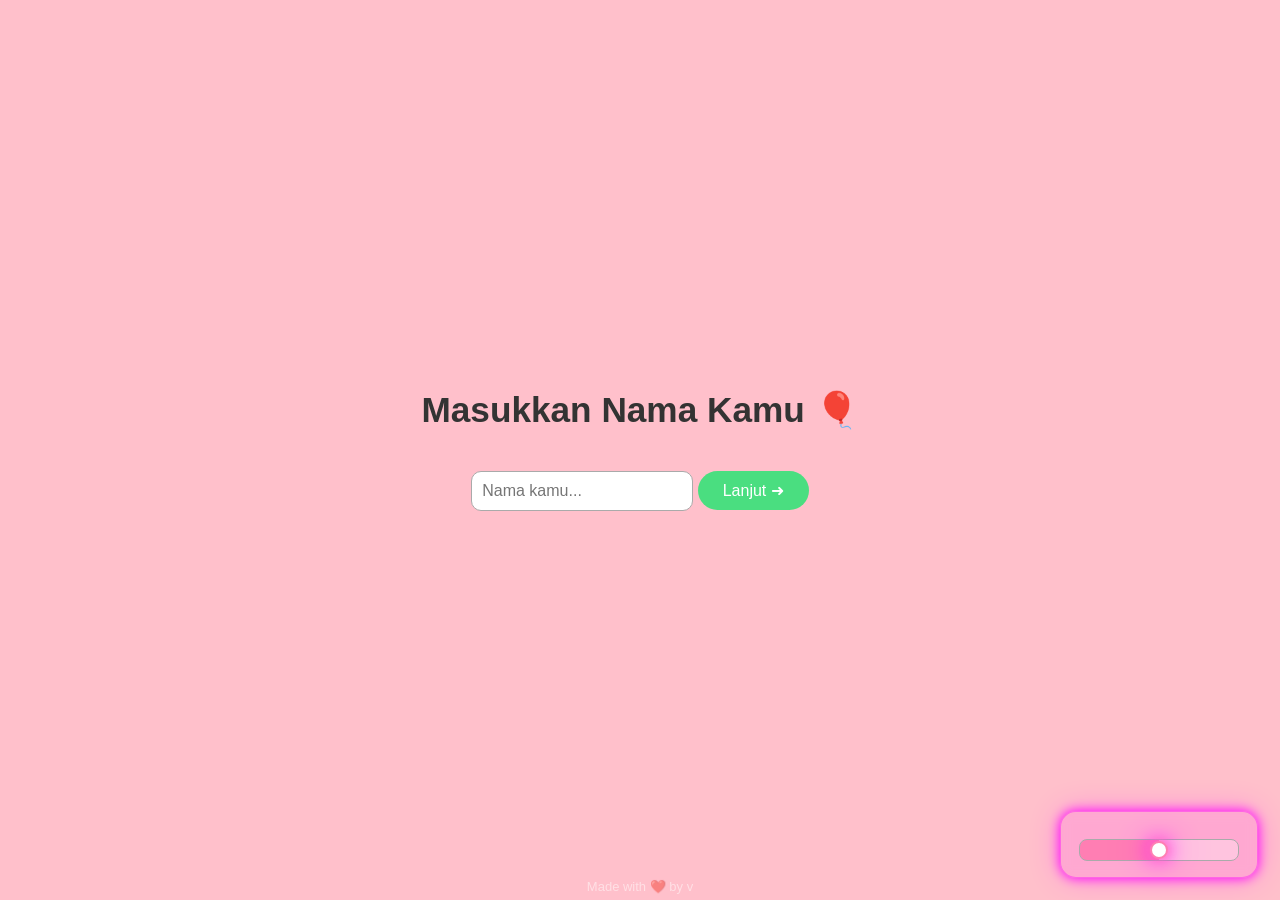
==== index.html @ 1e194044 "fix" ====
<!-- ============================== HTML: STRUCTURE ============================== -->
<!DOCTYPE html>
<html lang="id">
<head>
<meta charset="UTF-8">
<meta name="viewport" content="width=device-width, initial-scale=1.0">
<title>Ucapan Ulang Tahun 🎉</title>

<!-- ============================== CSS: STYLING ============================== -->
<style>
* { margin:0; padding:0; box-sizing:border-box; font-family:"Comic Sans MS",sans-serif; }

/* CSS: BODY */
body {
    background:pink;
    min-height:100vh;
    display:flex;
    justify-content:center;
    align-items:center;
    flex-direction:column;
    text-align:center;
    overflow-x:hidden;
    overflow-y:auto;
    transition: background 0.5s ease;
}

/* CSS: TEXT */
h1 { font-size:2.2em; color:#333; margin-bottom:10px; animation:fadeIn 1s ease; }
p { font-size:18px; color:#444; margin:10px 0; line-height:1.5; animation:fadeIn 1.5s ease; }

/* CSS: INPUT */
input {
    padding:10px;
    border:1px solid #aaa;
    border-radius:10px;
    margin-top:15px;
    font-size:16px;
    outline:none;
}

/* CSS: BUTTON */
button {
    margin-top:30px;
    background:#4ade80;
    color:white;
    padding:10px 25px;
    border:none;
    border-radius:25px;
    cursor:pointer;
    font-size:16px;
    transition:0.3s;
}

button:hover { background:#22c55e; transform:scale(1.05); }

/* CSS: ANIMATION */
@keyframes fadeIn { from { opacity:0; transform:translateY(10px);} to { opacity:1; transform:translateY(0);} }

/* CSS: RESPONSIVE */
@media(max-width:600px){
    h1{font-size:1.8em;}
    p{font-size:16px;}
}

/* CSS: FX LAYER */
#fx-layer{
    position:fixed;
    inset:0;
    pointer-events:none;
    z-index:9998;
}
#confetti-container, #balloon-container{ position:absolute; inset:0; pointer-events:none; }

/* CSS: BALLON */   
.balloon {
    position:absolute;
    bottom:-150px;
    width:60px;
    height:80px;
    border-radius:50%;
    background:var(--color);
    animation:floatUp 8s linear forwards;
    opacity:0.95;
}
.balloon::after {
    content:"";
    position:absolute;
    bottom:-20px;
    left:50%;
    transform:translateX(-50%);
    width:2px;
    height:20px;
    background:#888;
}
@keyframes floatUp {
    0%{transform:translateY(0);opacity:0.95;}
    100%{transform:translateY(-120vh);opacity:0;}
}

/* CSS: CONFETTI */
.confetti {
    position:fixed;
    top:0;
    left:0;
    width:8px;
    height:14px;
    background:var(--color);
    animation:fall 3s linear forwards;
}
@keyframes fall {
    0%{transform:translateY(-10px) rotate(0deg);opacity:1;}
    100%{transform:translateY(100vh) rotate(360deg);opacity:0;}
}

/* CSS: CONTENT TRANSITION */
#content { opacity:0; transition:opacity 0.8s ease; }
#content.show { opacity:1; }

/* CSS: STORY / POLAROID */
.story-container { display: flex; overflow-x: auto; scroll-snap-type: x mandatory; width: 100%; height: 100vh; scroll-behavior: smooth; -webkit-overflow-scrolling: touch; padding: 20px 0; }
.story-slide { flex: 0 0 85%; max-width: 350px; margin: 0 20px; scroll-snap-align: center; display: flex; justify-content: center; align-items: center; }
.polaroid { background: #fff; padding: 15px; border-radius: 12px; box-shadow: 0px 6px 15px rgba(0,0,0,0.2); width: 100%; height: auto; }
.polaroid img { width: 100%; height: auto; border-radius: 8px; object-fit: cover; user-select: none; pointer-events: none; }
.polaroid .caption { margin-top:8px; font-size:14px; color:#555; }

/* CSS: FLOWER PAGE */
#flower-page { display:none; flex-direction:column; justify-content:center; align-items:center; min-height:100vh; background:#ffe0f0; text-align:center; gap:20px; position:relative; }
#flower { width:100px; height:100px; background:url('flower.png') no-repeat center/contain; cursor:pointer; transition:transform 0.2s ease, opacity 0.2s ease; }
.gift { position:absolute; font-size:24px; animation: fly 1s linear forwards; }
@keyframes fly { 0% { transform:translate(0,0) rotate(0deg); opacity:1; } 100% { transform:translate(var(--x), var(--y)) rotate(360deg); opacity:0; } }

/* CSS: LETTER PAGE */
#letter-page { display:none; position:fixed; top:0; left:0; width:100%; height:100%; background:rgba(0,0,0,0.5); justify-content:center; align-items:center; perspective:1000px; z-index:10; }
#letter { background:url('letter-bg.jpeg') no-repeat center/cover; width:90%; max-width:600px; padding:50px 40px; border-radius:15px; box-shadow:0 10px 30px rgba(0,0,0,0.3); transform-origin:left center; transform:rotateY(-90deg); opacity:0; transition:transform 1s ease, opacity 1s ease; color: #333; text-align: left; overflow-y: auto; max-height: 80vh; }
#letter.show { transform:rotateY(0deg); opacity:1; }
#letter p { line-height:1.6; font-size:16px; white-space:pre-wrap; opacity:0; transition:opacity 1s ease 0.5s; }
#letter.show p { opacity:1; }
#letter button { display:block; margin:20px auto 0; background:#4ade80; color:white; padding:10px 25px; border:none; border-radius:25px; cursor:pointer; font-size:16px; }

/* CSS: WATERMARK */
.watermark {
  position: fixed;
  bottom: 0;
  left: 50%;
  transform: translateX(-50%);
  font-size: 13px;
  color: rgba(255,255,255,0.5);
  padding: 6px 0;
  pointer-events: none;
  text-align:center;
}

/* ====================== CSS: VOLUME SLIDER (ADDED) ====================== */
/* BOX NEON */
#volumeBox {
  position: fixed;
  bottom: 22px;
  right: 22px;
  background: rgba(255, 0, 255, 0.12);
  padding: 12px 18px;
  border-radius: 16px;
  backdrop-filter: blur(6px);
  box-shadow: 0 0 12px #ff00ff, 0 0 30px #ff00ff55;
  z-index: 9999;
  border: 1px solid rgba(255, 0, 255, 0.4);
}

#volumeSlider {
  width: 160px;
  height: 8px;
  appearance: none;
  border-radius: 8px;
  background: linear-gradient(90deg, #ff7eb3 50%, #ffffff33 50%);
  outline: none;
  cursor: pointer;
}

#volumeSlider::-webkit-slider-thumb {
  appearance: none;
  width: 18px;
  height: 18px;
  border-radius: 50%;
  background: white;
  border: 2px solid #ff7eb3;
  box-shadow:
    0 0 10px #ff7eb3,
    0 0 20px #ff00ff,
    0 0 40px #ff00ff;
}
</style>
</head>

<!-- ============================== HTML: BODY ============================== -->
<body>

<div id="content"></div>

<!-- HTML: FX LAYER -->
<div id="fx-layer">
  <div id="confetti-container"></div>
  <div id="balloon-container"></div>
</div>

<!-- HTML: WATERMARK -->
<div class="watermark">Made with ❤️ by v</div>

<!-- HTML: AUDIO -->
<audio id="bgMusic" src="happy-birthday.mp3" loop></audio>

<!-- ====================== HTML: VOLUME SLIDER (ADDED) ====================== -->
<div id="volumeBox">    
<input id="volumeSlider" type="range" min="0" max="1" step="0.01" value="0.3">
</div>

<!-- HTML: FLOWER PAGE -->
<div id="flower-page">
    <h1>🌸 Press the Flower! 🌸</h1>
    <div id="flower"></div>
    <button id="btnBackFlower">Kembali 🔙</button>
</div>

<!-- HTML: LETTER PAGE -->
<div id="letter-page"> 
    <div id="letter"> <h1>📜🎉</h1> 
        <p id="letter-text"> 
Hey hey, makasih udah luangin waktu buat buka link ini. Happy birthday ya! Semoga semua yang kamu impikan bisa tercapai. Tetap usaha dan terus berdoa. Semoga kamu selalu diberikan kesehatan, kebahagiaan, dan kesuksesan dalam segala hal. Semoga tahun ini penuh pengalaman berharga, teman-teman yang menyenangkan, dan momen-momen yang membuatmu tersenyum! 
    
Thanks for still wanting to talk to me up until now. I'm sorry for what I did in the past that always bothered you. I hope we can still talk to each other without any hard fellings. I'm so happy to know you. Stay cheerful and shine like the sun and your nickname 🌞🌞, and keep faithfully serving God.
    
Setelah ini, hapus tab browser / hapus history browser kamu ya! karena musiknya bakal tetap nyala walau keluar dari browser 😄 

Monday is coming, semangat sekolah ya! 😉

Sleep well and sweet dreams! 😴💤

Jesus Bless You! ✨ 
    
-v 
</p>
</div>

<!-- ============================== JAVASCRIPT: SCRIPT ============================== -->
<script>

// JAVASCRIPT: GLOBAL VARIABLES
// ============================== GLOBAL ==============================
let globalConfettiInterval = null;
let globalBalloonInterval = null;
const confettiColors=["#ff0a54","#ff477e","#ff85a1","#fbb1bd","#bde0fe"];
const balloonColors=["#ff4b5c","#ffb400","#3cd070","#4d96ff","#ff8fab"];

function createConfetti(){
    const container = document.getElementById('confetti-container');
    if(!container) return;
    for(let i=0;i<20;i++){
        const c=document.createElement("div");
        c.classList.add("confetti","global-decor");
        c.style.left=Math.random()*100+"vw";
        c.style.animationDuration=(2+Math.random()*3)+"s";
        const color = confettiColors[Math.floor(Math.random()*confettiColors.length)];
        c.style.setProperty("--color", color);
        c.style.background = color;
        container.appendChild(c);
        setTimeout(()=>{ if(c && c.parentNode) c.parentNode.removeChild(c); }, 5000);
    }
}

function createBalloons(){
    const container=document.getElementById('balloon-container');
    if(!container) return;
    for(let i=0;i<4;i++){
        const b=document.createElement('div');
        b.classList.add('balloon','global-decor');
        b.style.left=Math.random()*100+"vw";
        b.style.animationDuration=(6+Math.random()*4)+"s";
        const color = balloonColors[Math.floor(Math.random()*balloonColors.length)];
        b.style.setProperty('--color', color);
        b.style.background = color;
        container.appendChild(b);
        setTimeout(()=>{ if(b && b.parentNode) b.parentNode.removeChild(b); }, 10000);
    }
}

function startGlobalDecor(){
    if(!globalConfettiInterval){ createConfetti(); globalConfettiInterval=setInterval(createConfetti,2500); }
    if(!globalBalloonInterval){ createBalloons(); globalBalloonInterval=setInterval(createBalloons,3500); }
}
startGlobalDecor();

// ============================== MUSIC & VOLUME ==============================
const bgMusic = document.getElementById("bgMusic");
const volumeSlider = document.getElementById("volumeSlider");

// Load volume dari localStorage
let savedVolume = localStorage.getItem("globalVolume");
let initialVolume = savedVolume !== null ? parseFloat(savedVolume) : 0.5;
bgMusic.volume = initialVolume;
volumeSlider.value = initialVolume;

function updateSliderUI(v){
    const percent = v*100;
    volumeSlider.style.background = `linear-gradient(90deg, #ff7eb3 ${percent}%, #ffffff50 ${percent}%)`;
}
updateSliderUI(initialVolume);

volumeSlider.addEventListener("input",()=>{
    const v=parseFloat(volumeSlider.value);
    bgMusic.volume=v;
    localStorage.setItem("globalVolume",v);
    updateSliderUI(v);
});

// first click play
document.addEventListener("click", ()=>{
    bgMusic.play().catch(()=>{});
}, {once:true});

function syncVolume(){
    const stored = localStorage.getItem("globalVolume");
    const v = stored !== null ? parseFloat(stored) : 0.5;
    bgMusic.volume = v;
    volumeSlider.value = v;
    updateSliderUI(v);
}

function changeMusicSmooth(newSrc, duration = 1000) {
    if (!bgMusic) return;
    const oldVolume = bgMusic.volume;
    const stepTime = 50; // ms per step
    const steps = duration / stepTime;
    let currentStep = 0;

    // Fade out
    const fadeOut = setInterval(() => {
        currentStep++;
        bgMusic.volume = oldVolume * (1 - currentStep / steps);
        if (currentStep >= steps) {
            clearInterval(fadeOut);
            // Ganti sumber musik
            bgMusic.src = newSrc;
            bgMusic.play().catch(()=>{});
            
            // Fade in
            let fadeInStep = 0;
            const fadeIn = setInterval(() => {
                fadeInStep++;
                bgMusic.volume = oldVolume * (fadeInStep / steps);
                if (fadeInStep >= steps) clearInterval(fadeIn);
            }, stepTime);
        }
    }, stepTime);
}

// ============================== HALAMAN ==============================
const content=document.getElementById("content");

function tampilHalaman(html,nextFunc=null){
    content.classList.remove("show");
    setTimeout(()=>{
        content.innerHTML=html;
        content.classList.add("show");
        syncVolume();
        if(nextFunc) nextFunc();
    },500);
}

// --- HALAMAN 1: NAMA ---
function halamanNama(){
    changeMusicSmooth("happy-birthday.mp3", 1500);

    tampilHalaman(`
        <h1>Masukkan Nama Kamu 🎈</h1>
        <input type="text" id="nama" placeholder="Nama kamu..." />
        <button id="btnNext">Lanjut ➜</button>
    `,()=>{
        document.getElementById("btnNext").onclick=()=>{
            const nama=document.getElementById("nama").value.trim();
            if(!nama) return alert("Masukkan namamu dulu 😊");
            localStorage.setItem("namaUser",nama);
            halamanUcapan();
        };
    });
}

// --- HALAMAN 2: UCAPAN ---
function halamanUcapan(){
    const nama=localStorage.getItem("namaUser")||"Sahabat";

    tampilHalaman(`
        <h1>Happy Sweet Seventeen 🥳</h1>
        <p>Hai ${nama}, Happy Birthday! Wish u All the Best 🎂💖</p>
        <p>🙌- 8 Februari 2026 - 🙌</p>
        <button id="btnDoa">Next ➜</button>
    `,()=>{
        document.getElementById("btnDoa").onclick=halamanDoa;
    });
}

// --- HALAMAN 3: DOA ---
function halamanDoa(){
    const nama=localStorage.getItem("namaUser")||"Sahabat";

    tampilHalaman(`
        <h1>Doa Untukmu 💐</h1>
        <p>${nama}, Semoga kamu selalu sehat, bahagia, dan penuh semangat belajar.</p>
        <p>Semoga impian dan cita-citamu tercapai, dan dipenuhi pengalaman baru yang berharga. 🌈✨</p>
        <p>Tuhan Yesus Memberkati! ✨</p>
        <p>(●'◡'●)</p>
        <button id="btnFoto">📸 ➜</button>
    `,()=>{
        document.getElementById("btnFoto").onclick=halamanFoto;
    });
}

// --- HALAMAN 4: FOTO ---
function halamanFoto(){
    changeMusicSmooth("memories.mp3", 1500);

    tampilHalaman(`
        <h1>📸🌟</h1>
        <div class="story-container">
            <div class="story-slide"><div class="polaroid"><img src="images/1.png"></div></div>
            <div class="story-slide"><div class="polaroid"><img src="images/2.png"></div></div>
            <div class="story-slide"><div class="polaroid"><img src="images/3.png"></div></div>
            <div class="story-slide"><div class="polaroid"><img src="images/4.png"></div></div>
            <div class="story-slide"><div class="polaroid"><img src="images/5.png"></div></div>
            <div class="story-slide"><div class="polaroid"><img src="images/6.png"></div></div>
        </div>

        <button id="btnFlower"> 🌸 ➜</button>
        <button id="btnKembali">Kembali ke Awal 🔁</button>
    `,()=>{
        document.getElementById("btnFlower").onclick=halamanFlower;
        document.getElementById("btnKembali").onclick=halamanNama;
    });
}

// --- HALAMAN 5: FLOWER ---
function halamanFlower(){
    content.classList.remove("show");
    content.classList.add("page-fade");

    setTimeout(()=>{
        content.innerHTML='';
        const flowerPage=document.getElementById("flower-page");
        flowerPage.style.display='flex';
        flowerPage.classList.add("page-show");

        changeMusicSmooth("flower-music.mp3", 1500);

        const flower=document.getElementById("flower");
        flower.style.opacity=1;
        let scale=1;
        const maxScale=3;

        flower.onclick=()=>{
            if(scale<maxScale){
                scale+=0.3;
                flower.style.transform=`scale(${scale})`;
            } else {
                flower.style.opacity=0;
                for(let i=0;i<50;i++){
                    const gift=document.createElement('div');
                    gift.classList.add('gift');
                    gift.style.setProperty('--x',(Math.random()*400-200)+'px');
                    gift.style.setProperty('--y',(Math.random()*-400)+'px');
                    gift.innerText='🎁';
                    flowerPage.appendChild(gift);
                    setTimeout(()=>gift.remove(),1000);
                }
                for(let i=0;i<50;i++){
                    const c=document.createElement('div');
                    c.classList.add('confetti');
                    c.style.left=Math.random()*100+"vw";
                    c.style.animationDuration=2+Math.random()*2+"s";
                    c.style.setProperty("--color",confettiColors[Math.floor(Math.random()*5)]);
                    c.style.background=c.style.getPropertyValue("--color");
                    flowerPage.appendChild(c);
                    setTimeout(()=>c.remove(),2000);
                }
                setTimeout(()=>{
                    scale=1;
                    flower.style.transform=`scale(${scale})`;
                    flower.style.opacity=1;
                },1000);
            }
        };

        document.getElementById("btnBackFlower").onclick=()=>{
            flowerPage.classList.remove("page-show");
            setTimeout(()=>{ flowerPage.style.display='none'; halamanNama(); },600);
        };

        let flowerBtnLetter=document.getElementById("btnLetter");
        if(!flowerBtnLetter){
            flowerBtnLetter=document.createElement('button');
            flowerBtnLetter.id="btnLetter";
            flowerBtnLetter.textContent=' 📜 ➜';
            flowerBtnLetter.style.marginTop='20px';
            flowerPage.appendChild(flowerBtnLetter);
            flowerBtnLetter.onclick=halamanLetter;
        }

    },400);
}

// --- HALAMAN 6: LETTER ---
function halamanLetter(){
    document.getElementById("flower-page").style.display='none';
    const letterPage=document.getElementById("letter-page");
    const letter=document.getElementById("letter");

    letterPage.style.display='flex';
    setTimeout(()=>{ letter.classList.add('show'); },50);

    if(!document.getElementById("btnCloseLetter")){
        const btn=document.createElement("button");
        btn.id="btnCloseLetter";
        btn.textContent="Exit";
        letter.appendChild(btn);

        btn.onclick=()=>{
            letter.classList.remove("show");
            setTimeout(()=>{
                letterPage.style.display="none";
                halamanNama();
            },800);
        };
    }
}

// ============================== START ==============================
halamanNama();

</script>

</body>
</html>
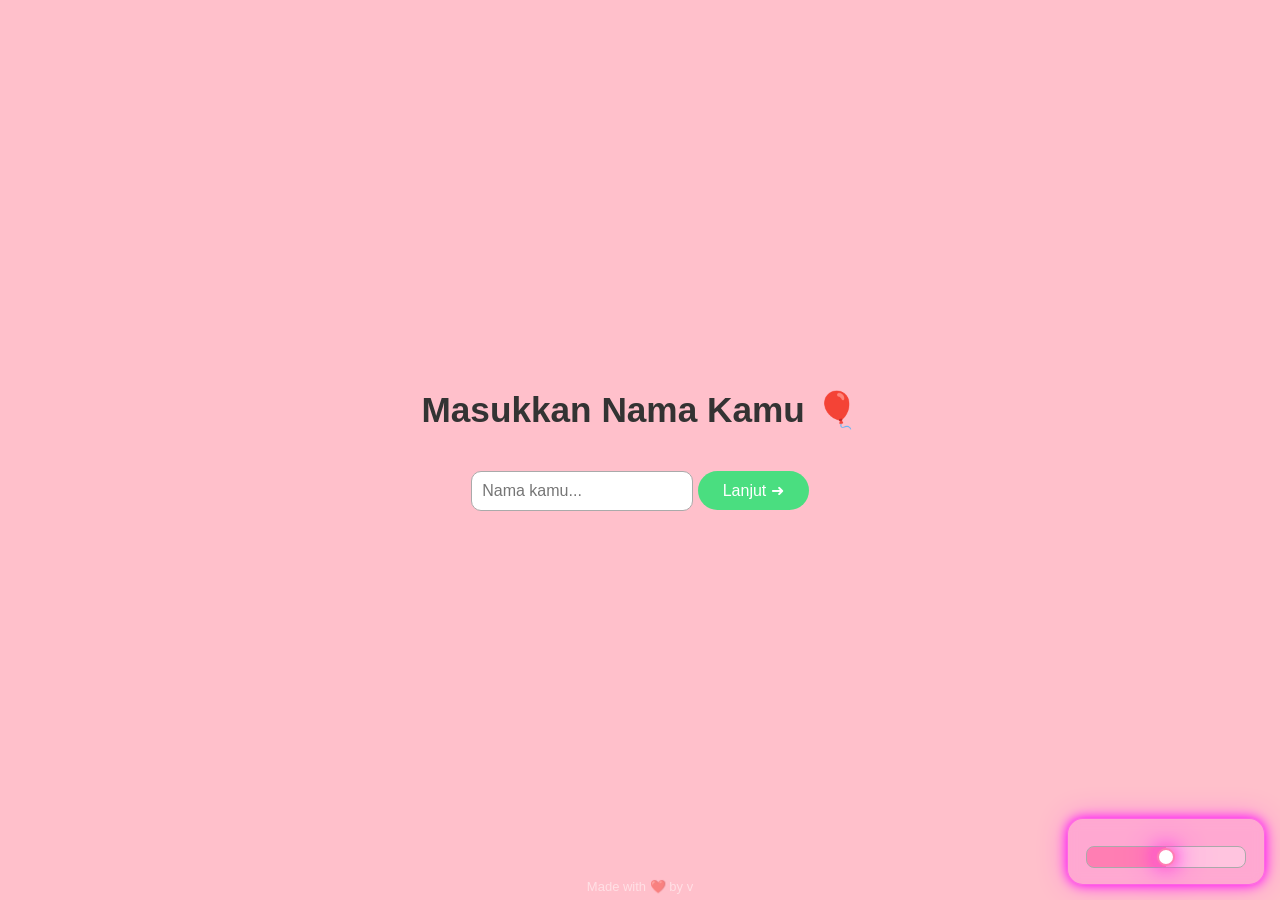
==== commit 1c870acd: "song1" ====
--- a/index.html
+++ b/index.html
@@ -1,4 +1,5 @@
-<!-- ============================== HTML: STRUCTURE ============================== -->
+<!-- HyperText Markup Language -->
+
 <!DOCTYPE html>
 <html lang="id">
 <head>
@@ -6,193 +7,13 @@
 <meta name="viewport" content="width=device-width, initial-scale=1.0">
 <title>Ucapan Ulang Tahun 🎉</title>
 
-<!-- ============================== CSS: STYLING ============================== -->
-<style>
-* { margin:0; padding:0; box-sizing:border-box; font-family:"Comic Sans MS",sans-serif; }
-
-/* CSS: BODY */
-body {
-    background:pink;
-    min-height:100vh;
-    display:flex;
-    justify-content:center;
-    align-items:center;
-    flex-direction:column;
-    text-align:center;
-    overflow-x:hidden;
-    overflow-y:auto;
-    transition: background 0.5s ease;
-}
-
-/* CSS: TEXT */
-h1 { font-size:2.2em; color:#333; margin-bottom:10px; animation:fadeIn 1s ease; }
-p { font-size:18px; color:#444; margin:10px 0; line-height:1.5; animation:fadeIn 1.5s ease; }
-
-/* CSS: INPUT */
-input {
-    padding:10px;
-    border:1px solid #aaa;
-    border-radius:10px;
-    margin-top:15px;
-    font-size:16px;
-    outline:none;
-}
-
-/* CSS: BUTTON */
-button {
-    margin-top:30px;
-    background:#4ade80;
-    color:white;
-    padding:10px 25px;
-    border:none;
-    border-radius:25px;
-    cursor:pointer;
-    font-size:16px;
-    transition:0.3s;
-}
-
-button:hover { background:#22c55e; transform:scale(1.05); }
-
-/* CSS: ANIMATION */
-@keyframes fadeIn { from { opacity:0; transform:translateY(10px);} to { opacity:1; transform:translateY(0);} }
-
-/* CSS: RESPONSIVE */
-@media(max-width:600px){
-    h1{font-size:1.8em;}
-    p{font-size:16px;}
-}
-
-/* CSS: FX LAYER */
-#fx-layer{
-    position:fixed;
-    inset:0;
-    pointer-events:none;
-    z-index:9998;
-}
-#confetti-container, #balloon-container{ position:absolute; inset:0; pointer-events:none; }
-
-/* CSS: BALLON */   
-.balloon {
-    position:absolute;
-    bottom:-150px;
-    width:60px;
-    height:80px;
-    border-radius:50%;
-    background:var(--color);
-    animation:floatUp 8s linear forwards;
-    opacity:0.95;
-}
-.balloon::after {
-    content:"";
-    position:absolute;
-    bottom:-20px;
-    left:50%;
-    transform:translateX(-50%);
-    width:2px;
-    height:20px;
-    background:#888;
-}
-@keyframes floatUp {
-    0%{transform:translateY(0);opacity:0.95;}
-    100%{transform:translateY(-120vh);opacity:0;}
-}
-
-/* CSS: CONFETTI */
-.confetti {
-    position:fixed;
-    top:0;
-    left:0;
-    width:8px;
-    height:14px;
-    background:var(--color);
-    animation:fall 3s linear forwards;
-}
-@keyframes fall {
-    0%{transform:translateY(-10px) rotate(0deg);opacity:1;}
-    100%{transform:translateY(100vh) rotate(360deg);opacity:0;}
-}
-
-/* CSS: CONTENT TRANSITION */
-#content { opacity:0; transition:opacity 0.8s ease; }
-#content.show { opacity:1; }
-
-/* CSS: STORY / POLAROID */
-.story-container { display: flex; overflow-x: auto; scroll-snap-type: x mandatory; width: 100%; height: 100vh; scroll-behavior: smooth; -webkit-overflow-scrolling: touch; padding: 20px 0; }
-.story-slide { flex: 0 0 85%; max-width: 350px; margin: 0 20px; scroll-snap-align: center; display: flex; justify-content: center; align-items: center; }
-.polaroid { background: #fff; padding: 15px; border-radius: 12px; box-shadow: 0px 6px 15px rgba(0,0,0,0.2); width: 100%; height: auto; }
-.polaroid img { width: 100%; height: auto; border-radius: 8px; object-fit: cover; user-select: none; pointer-events: none; }
-.polaroid .caption { margin-top:8px; font-size:14px; color:#555; }
-
-/* CSS: FLOWER PAGE */
-#flower-page { display:none; flex-direction:column; justify-content:center; align-items:center; min-height:100vh; background:#ffe0f0; text-align:center; gap:20px; position:relative; }
-#flower { width:100px; height:100px; background:url('flower.png') no-repeat center/contain; cursor:pointer; transition:transform 0.2s ease, opacity 0.2s ease; }
-.gift { position:absolute; font-size:24px; animation: fly 1s linear forwards; }
-@keyframes fly { 0% { transform:translate(0,0) rotate(0deg); opacity:1; } 100% { transform:translate(var(--x), var(--y)) rotate(360deg); opacity:0; } }
-
-/* CSS: LETTER PAGE */
-#letter-page { display:none; position:fixed; top:0; left:0; width:100%; height:100%; background:rgba(0,0,0,0.5); justify-content:center; align-items:center; perspective:1000px; z-index:10; }
-#letter { background:url('letter-bg.jpeg') no-repeat center/cover; width:90%; max-width:600px; padding:50px 40px; border-radius:15px; box-shadow:0 10px 30px rgba(0,0,0,0.3); transform-origin:left center; transform:rotateY(-90deg); opacity:0; transition:transform 1s ease, opacity 1s ease; color: #333; text-align: left; overflow-y: auto; max-height: 80vh; }
-#letter.show { transform:rotateY(0deg); opacity:1; }
-#letter p { line-height:1.6; font-size:16px; white-space:pre-wrap; opacity:0; transition:opacity 1s ease 0.5s; }
-#letter.show p { opacity:1; }
-#letter button { display:block; margin:20px auto 0; background:#4ade80; color:white; padding:10px 25px; border:none; border-radius:25px; cursor:pointer; font-size:16px; }
-
-/* CSS: WATERMARK */
-.watermark {
-  position: fixed;
-  bottom: 0;
-  left: 50%;
-  transform: translateX(-50%);
-  font-size: 13px;
-  color: rgba(255,255,255,0.5);
-  padding: 6px 0;
-  pointer-events: none;
-  text-align:center;
-}
-
-/* ====================== CSS: VOLUME SLIDER (ADDED) ====================== */
-/* BOX NEON */
-#volumeBox {
-  position: fixed;
-  bottom: 22px;
-  right: 22px;
-  background: rgba(255, 0, 255, 0.12);
-  padding: 12px 18px;
-  border-radius: 16px;
-  backdrop-filter: blur(6px);
-  box-shadow: 0 0 12px #ff00ff, 0 0 30px #ff00ff55;
-  z-index: 9999;
-  border: 1px solid rgba(255, 0, 255, 0.4);
-}
-
-#volumeSlider {
-  width: 160px;
-  height: 8px;
-  appearance: none;
-  border-radius: 8px;
-  background: linear-gradient(90deg, #ff7eb3 50%, #ffffff33 50%);
-  outline: none;
-  cursor: pointer;
-}
-
-#volumeSlider::-webkit-slider-thumb {
-  appearance: none;
-  width: 18px;
-  height: 18px;
-  border-radius: 50%;
-  background: white;
-  border: 2px solid #ff7eb3;
-  box-shadow:
-    0 0 10px #ff7eb3,
-    0 0 20px #ff00ff,
-    0 0 40px #ff00ff;
-}
-</style>
+<!-- CSS -->
+<link rel="stylesheet" href="css/style.css">
 </head>
 
-<!-- ============================== HTML: BODY ============================== -->
+<!-- HTML: BODY -->
 <body>
-
+  
 <div id="content"></div>
 
 <!-- HTML: FX LAYER -->
@@ -205,334 +26,14 @@
 <div class="watermark">Made with ❤️ by v</div>
 
 <!-- HTML: AUDIO -->
-<audio id="bgMusic" src="happy-birthday.mp3" loop></audio>
+<audio id="bgMusic" src="audio/happy-birthday.mp3" loop></audio>
 
-<!-- ====================== HTML: VOLUME SLIDER (ADDED) ====================== -->
-<div id="volumeBox">    
-<input id="volumeSlider" type="range" min="0" max="1" step="0.01" value="0.3">
+<!-- HTML: VOLUME SLIDER -->
+<div id="volumeBox">
+  <input type="range" id="volumeSlider" min="0" max="1" step="0.01">
 </div>
 
-<!-- HTML: FLOWER PAGE -->
-<div id="flower-page">
-    <h1>🌸 Press the Flower! 🌸</h1>
-    <div id="flower"></div>
-    <button id="btnBackFlower">Kembali 🔙</button>
-</div>
-
-<!-- HTML: LETTER PAGE -->
-<div id="letter-page"> 
-    <div id="letter"> <h1>📜🎉</h1> 
-        <p id="letter-text"> 
-Hey hey, makasih udah luangin waktu buat buka link ini. Happy birthday ya! Semoga semua yang kamu impikan bisa tercapai. Tetap usaha dan terus berdoa. Semoga kamu selalu diberikan kesehatan, kebahagiaan, dan kesuksesan dalam segala hal. Semoga tahun ini penuh pengalaman berharga, teman-teman yang menyenangkan, dan momen-momen yang membuatmu tersenyum! 
-    
-Thanks for still wanting to talk to me up until now. I'm sorry for what I did in the past that always bothered you. I hope we can still talk to each other without any hard fellings. I'm so happy to know you. Stay cheerful and shine like the sun and your nickname 🌞🌞, and keep faithfully serving God.
-    
-Setelah ini, hapus tab browser / hapus history browser kamu ya! karena musiknya bakal tetap nyala walau keluar dari browser 😄 
-
-Monday is coming, semangat sekolah ya! 😉
-
-Sleep well and sweet dreams! 😴💤
-
-Jesus Bless You! ✨ 
-    
--v 
-</p>
-</div>
-
-<!-- ============================== JAVASCRIPT: SCRIPT ============================== -->
-<script>
-
-// JAVASCRIPT: GLOBAL VARIABLES
-// ============================== GLOBAL ==============================
-let globalConfettiInterval = null;
-let globalBalloonInterval = null;
-const confettiColors=["#ff0a54","#ff477e","#ff85a1","#fbb1bd","#bde0fe"];
-const balloonColors=["#ff4b5c","#ffb400","#3cd070","#4d96ff","#ff8fab"];
-
-function createConfetti(){
-    const container = document.getElementById('confetti-container');
-    if(!container) return;
-    for(let i=0;i<20;i++){
-        const c=document.createElement("div");
-        c.classList.add("confetti","global-decor");
-        c.style.left=Math.random()*100+"vw";
-        c.style.animationDuration=(2+Math.random()*3)+"s";
-        const color = confettiColors[Math.floor(Math.random()*confettiColors.length)];
-        c.style.setProperty("--color", color);
-        c.style.background = color;
-        container.appendChild(c);
-        setTimeout(()=>{ if(c && c.parentNode) c.parentNode.removeChild(c); }, 5000);
-    }
-}
-
-function createBalloons(){
-    const container=document.getElementById('balloon-container');
-    if(!container) return;
-    for(let i=0;i<4;i++){
-        const b=document.createElement('div');
-        b.classList.add('balloon','global-decor');
-        b.style.left=Math.random()*100+"vw";
-        b.style.animationDuration=(6+Math.random()*4)+"s";
-        const color = balloonColors[Math.floor(Math.random()*balloonColors.length)];
-        b.style.setProperty('--color', color);
-        b.style.background = color;
-        container.appendChild(b);
-        setTimeout(()=>{ if(b && b.parentNode) b.parentNode.removeChild(b); }, 10000);
-    }
-}
-
-function startGlobalDecor(){
-    if(!globalConfettiInterval){ createConfetti(); globalConfettiInterval=setInterval(createConfetti,2500); }
-    if(!globalBalloonInterval){ createBalloons(); globalBalloonInterval=setInterval(createBalloons,3500); }
-}
-startGlobalDecor();
-
-// ============================== MUSIC & VOLUME ==============================
-const bgMusic = document.getElementById("bgMusic");
-const volumeSlider = document.getElementById("volumeSlider");
-
-// Load volume dari localStorage
-let savedVolume = localStorage.getItem("globalVolume");
-let initialVolume = savedVolume !== null ? parseFloat(savedVolume) : 0.5;
-bgMusic.volume = initialVolume;
-volumeSlider.value = initialVolume;
-
-function updateSliderUI(v){
-    const percent = v*100;
-    volumeSlider.style.background = `linear-gradient(90deg, #ff7eb3 ${percent}%, #ffffff50 ${percent}%)`;
-}
-updateSliderUI(initialVolume);
-
-volumeSlider.addEventListener("input",()=>{
-    const v=parseFloat(volumeSlider.value);
-    bgMusic.volume=v;
-    localStorage.setItem("globalVolume",v);
-    updateSliderUI(v);
-});
-
-// first click play
-document.addEventListener("click", ()=>{
-    bgMusic.play().catch(()=>{});
-}, {once:true});
-
-function syncVolume(){
-    const stored = localStorage.getItem("globalVolume");
-    const v = stored !== null ? parseFloat(stored) : 0.5;
-    bgMusic.volume = v;
-    volumeSlider.value = v;
-    updateSliderUI(v);
-}
-
-function changeMusicSmooth(newSrc, duration = 1000) {
-    if (!bgMusic) return;
-    const oldVolume = bgMusic.volume;
-    const stepTime = 50; // ms per step
-    const steps = duration / stepTime;
-    let currentStep = 0;
-
-    // Fade out
-    const fadeOut = setInterval(() => {
-        currentStep++;
-        bgMusic.volume = oldVolume * (1 - currentStep / steps);
-        if (currentStep >= steps) {
-            clearInterval(fadeOut);
-            // Ganti sumber musik
-            bgMusic.src = newSrc;
-            bgMusic.play().catch(()=>{});
-            
-            // Fade in
-            let fadeInStep = 0;
-            const fadeIn = setInterval(() => {
-                fadeInStep++;
-                bgMusic.volume = oldVolume * (fadeInStep / steps);
-                if (fadeInStep >= steps) clearInterval(fadeIn);
-            }, stepTime);
-        }
-    }, stepTime);
-}
-
-// ============================== HALAMAN ==============================
-const content=document.getElementById("content");
-
-function tampilHalaman(html,nextFunc=null){
-    content.classList.remove("show");
-    setTimeout(()=>{
-        content.innerHTML=html;
-        content.classList.add("show");
-        syncVolume();
-        if(nextFunc) nextFunc();
-    },500);
-}
-
-// --- HALAMAN 1: NAMA ---
-function halamanNama(){
-    changeMusicSmooth("happy-birthday.mp3", 1500);
-
-    tampilHalaman(`
-        <h1>Masukkan Nama Kamu 🎈</h1>
-        <input type="text" id="nama" placeholder="Nama kamu..." />
-        <button id="btnNext">Lanjut ➜</button>
-    `,()=>{
-        document.getElementById("btnNext").onclick=()=>{
-            const nama=document.getElementById("nama").value.trim();
-            if(!nama) return alert("Masukkan namamu dulu 😊");
-            localStorage.setItem("namaUser",nama);
-            halamanUcapan();
-        };
-    });
-}
-
-// --- HALAMAN 2: UCAPAN ---
-function halamanUcapan(){
-    const nama=localStorage.getItem("namaUser")||"Sahabat";
-
-    tampilHalaman(`
-        <h1>Happy Sweet Seventeen 🥳</h1>
-        <p>Hai ${nama}, Happy Birthday! Wish u All the Best 🎂💖</p>
-        <p>🙌- 8 Februari 2026 - 🙌</p>
-        <button id="btnDoa">Next ➜</button>
-    `,()=>{
-        document.getElementById("btnDoa").onclick=halamanDoa;
-    });
-}
-
-// --- HALAMAN 3: DOA ---
-function halamanDoa(){
-    const nama=localStorage.getItem("namaUser")||"Sahabat";
-
-    tampilHalaman(`
-        <h1>Doa Untukmu 💐</h1>
-        <p>${nama}, Semoga kamu selalu sehat, bahagia, dan penuh semangat belajar.</p>
-        <p>Semoga impian dan cita-citamu tercapai, dan dipenuhi pengalaman baru yang berharga. 🌈✨</p>
-        <p>Tuhan Yesus Memberkati! ✨</p>
-        <p>(●'◡'●)</p>
-        <button id="btnFoto">📸 ➜</button>
-    `,()=>{
-        document.getElementById("btnFoto").onclick=halamanFoto;
-    });
-}
-
-// --- HALAMAN 4: FOTO ---
-function halamanFoto(){
-    changeMusicSmooth("memories.mp3", 1500);
-
-    tampilHalaman(`
-        <h1>📸🌟</h1>
-        <div class="story-container">
-            <div class="story-slide"><div class="polaroid"><img src="images/1.png"></div></div>
-            <div class="story-slide"><div class="polaroid"><img src="images/2.png"></div></div>
-            <div class="story-slide"><div class="polaroid"><img src="images/3.png"></div></div>
-            <div class="story-slide"><div class="polaroid"><img src="images/4.png"></div></div>
-            <div class="story-slide"><div class="polaroid"><img src="images/5.png"></div></div>
-            <div class="story-slide"><div class="polaroid"><img src="images/6.png"></div></div>
-        </div>
-
-        <button id="btnFlower"> 🌸 ➜</button>
-        <button id="btnKembali">Kembali ke Awal 🔁</button>
-    `,()=>{
-        document.getElementById("btnFlower").onclick=halamanFlower;
-        document.getElementById("btnKembali").onclick=halamanNama;
-    });
-}
-
-// --- HALAMAN 5: FLOWER ---
-function halamanFlower(){
-    content.classList.remove("show");
-    content.classList.add("page-fade");
-
-    setTimeout(()=>{
-        content.innerHTML='';
-        const flowerPage=document.getElementById("flower-page");
-        flowerPage.style.display='flex';
-        flowerPage.classList.add("page-show");
-
-        changeMusicSmooth("flower-music.mp3", 1500);
-
-        const flower=document.getElementById("flower");
-        flower.style.opacity=1;
-        let scale=1;
-        const maxScale=3;
-
-        flower.onclick=()=>{
-            if(scale<maxScale){
-                scale+=0.3;
-                flower.style.transform=`scale(${scale})`;
-            } else {
-                flower.style.opacity=0;
-                for(let i=0;i<50;i++){
-                    const gift=document.createElement('div');
-                    gift.classList.add('gift');
-                    gift.style.setProperty('--x',(Math.random()*400-200)+'px');
-                    gift.style.setProperty('--y',(Math.random()*-400)+'px');
-                    gift.innerText='🎁';
-                    flowerPage.appendChild(gift);
-                    setTimeout(()=>gift.remove(),1000);
-                }
-                for(let i=0;i<50;i++){
-                    const c=document.createElement('div');
-                    c.classList.add('confetti');
-                    c.style.left=Math.random()*100+"vw";
-                    c.style.animationDuration=2+Math.random()*2+"s";
-                    c.style.setProperty("--color",confettiColors[Math.floor(Math.random()*5)]);
-                    c.style.background=c.style.getPropertyValue("--color");
-                    flowerPage.appendChild(c);
-                    setTimeout(()=>c.remove(),2000);
-                }
-                setTimeout(()=>{
-                    scale=1;
-                    flower.style.transform=`scale(${scale})`;
-                    flower.style.opacity=1;
-                },1000);
-            }
-        };
-
-        document.getElementById("btnBackFlower").onclick=()=>{
-            flowerPage.classList.remove("page-show");
-            setTimeout(()=>{ flowerPage.style.display='none'; halamanNama(); },600);
-        };
-
-        let flowerBtnLetter=document.getElementById("btnLetter");
-        if(!flowerBtnLetter){
-            flowerBtnLetter=document.createElement('button');
-            flowerBtnLetter.id="btnLetter";
-            flowerBtnLetter.textContent=' 📜 ➜';
-            flowerBtnLetter.style.marginTop='20px';
-            flowerPage.appendChild(flowerBtnLetter);
-            flowerBtnLetter.onclick=halamanLetter;
-        }
-
-    },400);
-}
-
-// --- HALAMAN 6: LETTER ---
-function halamanLetter(){
-    document.getElementById("flower-page").style.display='none';
-    const letterPage=document.getElementById("letter-page");
-    const letter=document.getElementById("letter");
-
-    letterPage.style.display='flex';
-    setTimeout(()=>{ letter.classList.add('show'); },50);
-
-    if(!document.getElementById("btnCloseLetter")){
-        const btn=document.createElement("button");
-        btn.id="btnCloseLetter";
-        btn.textContent="Exit";
-        letter.appendChild(btn);
-
-        btn.onclick=()=>{
-            letter.classList.remove("show");
-            setTimeout(()=>{
-                letterPage.style.display="none";
-                halamanNama();
-            },800);
-        };
-    }
-}
-
-// ============================== START ==============================
-halamanNama();
-
-</script>
-
+<!-- JS -->
+<script src="js/script.js"></script>
 </body>
 </html>
--- a/css/style.css
+++ b/css/style.css
@@ -0,0 +1,326 @@
+/* Cascading Style Sheets */
+
+* { margin:0; 
+    padding:0; 
+    box-sizing:border-box; 
+    font-family:"Comic Sans MS",sans-serif; 
+}
+
+/* CSS: BODY */
+body {
+    background:pink;
+    min-height:100vh;
+    display:flex;
+    justify-content:center;
+    align-items:center;
+    flex-direction:column;
+    text-align:center;
+    overflow-x: hidden;
+    overflow-y:hidden;
+    transition: background 0.5s ease;
+}
+
+/* CSS: TEXT */
+h1 { 
+    font-size:2.2em; 
+    color:#333; 
+    margin-bottom:10px; 
+    animation:fadeIn 1s ease; 
+}
+
+p { 
+    font-size:18px; 
+    color:#444; 
+    margin:10px 0; 
+    line-height:1.5; 
+    animation:fadeIn 1.5s ease; 
+}
+
+/* CSS: INPUT */
+input {
+    padding:10px;
+    border:1px solid #aaa;
+    border-radius:10px;
+    margin-top:15px;
+    font-size:16px;
+    outline:none;
+}
+
+/* CSS: BUTTON */
+button {
+    margin-top:30px;
+    background:#4ade80;
+    color:white;
+    padding:10px 25px;
+    border:none;
+    border-radius:25px;
+    cursor:pointer;
+    font-size:16px;
+    transition:0.3s;
+}
+
+button:hover { background:#22c55e; transform:scale(1.05); }
+
+/* CSS: ANIMATION */
+@keyframes fadeIn { from { opacity:0; transform:translateY(10px);} to { opacity:1; transform:translateY(0);} }
+
+/* CSS: RESPONSIVE */
+@media(max-width:600px){
+    h1{font-size:1.8em;}
+    p{font-size:16px;}
+}
+
+/* CSS: FX LAYER */
+#fx-layer{
+    position:fixed;
+    inset:0;
+    pointer-events:none;
+    z-index:9998;
+}
+#confetti-container, #balloon-container{ position:absolute; inset:0; pointer-events:none; }
+
+/* CSS: BALLON */   
+.balloon {
+    position:absolute;
+    bottom:-150px;
+    width:60px;
+    height:80px;
+    border-radius:50%;
+    background:var(--color);
+    animation:floatUp 8s linear forwards;
+    opacity:0.95;
+}
+.balloon::after {
+    content:"";
+    position:absolute;
+    bottom:-20px;
+    left:50%;
+    transform:translateX(-50%);
+    width:2px;
+    height:20px;
+    background:#888;
+}
+@keyframes floatUp {
+    0%{transform:translateY(0);opacity:0.95;}
+    100%{transform:translateY(-120vh);opacity:0;}
+}
+
+/* CSS: CONFETTI */
+.confetti {
+    position:fixed;
+    top:0;
+    left:0;
+    width:8px;
+    height:14px;
+    background:var(--color);
+    animation:fall 3s linear forwards;
+}
+@keyframes fall {
+    0%{transform:translateY(-10px) rotate(0deg);opacity:1;}
+    100%{transform:translateY(100vh) rotate(360deg);opacity:0;}
+}
+
+/* CSS: CONTENT TRANSITION */
+#content { 
+    opacity:0; 
+    transition:opacity 0.8s ease; 
+}
+
+#content.show { 
+    opacity:1; 
+}
+
+/* CSS: MEMORIES */
+.story-container { 
+    display: flex; 
+    overflow-x: auto; 
+    scroll-snap-type: x mandatory; 
+    width: 100%; 
+    height: 100vh; 
+    scroll-behavior: smooth; 
+    -webkit-overflow-scrolling: touch; 
+    padding: 20px 0; 
+}
+
+.story-slide { 
+    flex: 0 0 85%; 
+    max-width: 350px; 
+    margin: 0 20px; 
+    scroll-snap-align: center; 
+    display: flex; 
+    justify-content: center; 
+    align-items: center; 
+}
+
+.polaroid { 
+    background: #fff; 
+    padding: 15px; 
+    border-radius: 12px; 
+    box-shadow: 0px 6px 15px rgba(0,0,0,0.2); 
+    width: 100%; height: auto; 
+}
+
+.polaroid img { 
+    width: 100%; 
+    height: auto; 
+    border-radius: 8px; 
+    object-fit: cover; 
+    user-select: none; 
+    pointer-events: none; 
+}
+
+.polaroid .caption { 
+    margin-top:8px; 
+    font-size:14px; 
+    color:#555; 
+}
+
+/* CSS: SURAT PAGE */
+#letter {
+    background: url('../images/letter-bg.jpeg') no-repeat center/cover;
+    width: 90%;
+    max-width: 700px;
+
+    margin: 40px auto;
+    padding: 40px 35px;
+    border-radius: 18px;
+
+    box-shadow: 0 15px 40px rgba(0,0,0,0.25);
+
+    color: #333;
+    text-align: left;
+
+    animation: fadeIn 1s ease;
+    overflow-y: auto;
+    max-height: 80vh;
+}
+
+#letter p {
+    font-size: 16px;
+    line-height: 1.6;
+    white-space: pre-wrap;
+    opacity: 1;
+}
+
+#letter button {
+    display: block;
+    margin: 30px auto 0 auto;
+    background: #4ade80;
+    color: white;
+    padding: 12px 30px;
+    border: none;
+    border-radius: 25px;
+    cursor: pointer;
+    font-size: 16px;
+}
+
+/* CSS: WATERMARK */
+.watermark {
+  position: fixed;
+  bottom: 0;
+  left: 50%;
+  transform: translateX(-50%);
+  font-size: 13px;
+  color: rgba(255,255,255,0.5);
+  padding: 6px 0;
+  pointer-events: none;
+  text-align:center;
+}
+
+/* CSS: VOLUME SLIDER */
+#volumeBox { position: fixed; bottom: 15px; right: 15px; background: rgba(255, 0, 255, 0.12); padding: 12px 18px; border-radius: 16px; backdrop-filter: blur(6px); box-shadow: 0 0 12px #ff00ff, 0 0 30px #ff00ff55; z-index: 9999; border: 1px solid rgba(255, 0, 255, 0.4); } 
+#volumeSlider { width: 160px; height: 6px; appearance: none; border-radius: 8px; background: linear-gradient(90deg, #ff7eb3 50%, #ffffff33 50%); outline: none; cursor: pointer; } 
+#volumeSlider::-webkit-slider-thumb { appearance: none; width: 18px; height: 18px; border-radius: 50%; background: white; border: 2px solid #ff7eb3; box-shadow: 0 0 10px #ff7eb3, 0 0 20px #ff00ff, 0 0 40px #ff00ff; }
+
+/* CSS: TOP 3 SONGS PAGE*/
+#songs-page {
+    min-height: 100vh;
+    display: flex;
+    flex-direction: column;
+    justify-content: center;
+    align-items: center;
+    gap: 28px;
+    animation: fadeIn 1s ease;
+}
+
+.songs-title {
+    font-size: 2.3em;
+    letter-spacing: 1px;
+}
+
+.cards {
+    display: flex;
+    gap: 30px;
+    flex-wrap: wrap;
+    justify-content: center;
+}
+
+.song {
+    display: flex;
+    flex-direction: column;
+    align-items: center;
+    gap: 6px;
+}
+
+.song-title {
+    font-size: 15px;
+    font-weight: bold;
+}
+
+.song-artist {
+    font-size: 13px;
+    opacity: 0.6;
+}
+
+/* CSS: SONG CARD */
+.card {
+    width: 180px;
+    height: 240px;
+    border-radius: 22px;
+    cursor: pointer;
+    background: linear-gradient(160deg, #111827, #020617);
+    display: flex;
+    align-items: center;
+    justify-content: center;
+    transition: 0.35s ease;
+    position: relative;
+}
+
+.card::after {
+    content: "▶";
+    font-size: 42px;
+    color: white;
+    opacity: 0.6;
+}
+
+.card.active {
+    transform: scale(1.06);
+    box-shadow:
+        0 0 18px rgba(255,255,255,0.4),
+        0 0 35px rgba(255,255,255,0.25);
+}
+
+.card.active::after {
+    content: "❚❚";
+    opacity: 0.9;
+}
+
+/* CSS: NEXT BUTTON */
+#songsNextBtn {
+    margin-top: 30px;
+    opacity: 0.4;
+    pointer-events: none;
+    transition: 0.4s;
+}
+
+#songsNextBtn.active {
+    opacity: 1;
+    pointer-events: auto;
+}
+
+@media(max-width:600px){
+    .card {
+        width: 150px;
+        height: 200px;
+    }
+}
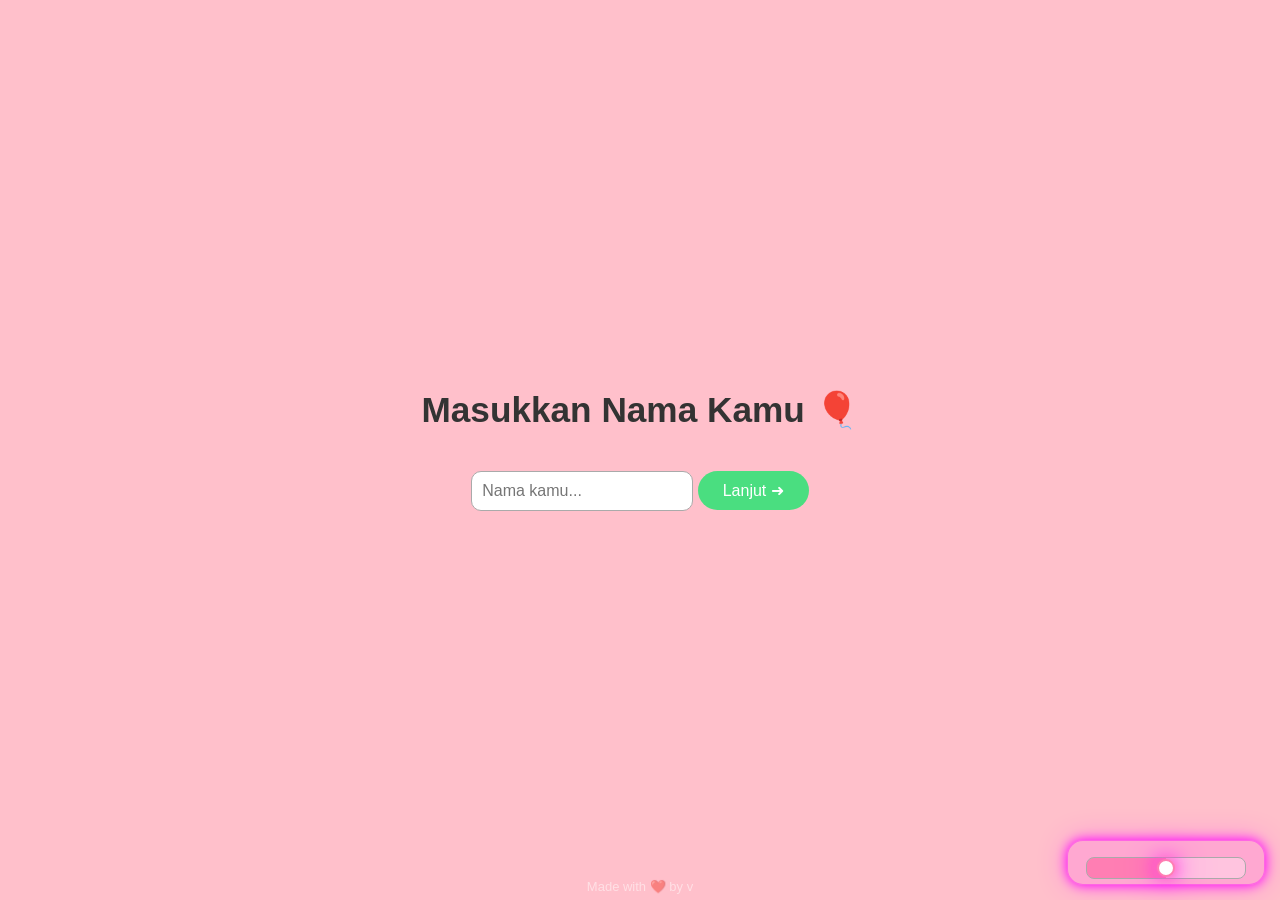
==== commit f27d5c0e: "up 21-1" ====
--- a/index.html
+++ b/index.html
@@ -5,7 +5,7 @@
 <head>
 <meta charset="UTF-8">
 <meta name="viewport" content="width=device-width, initial-scale=1.0">
-<title>Ucapan Ulang Tahun 🎉</title>
+<title>Felicia's Birthday</title>
 
 <!-- CSS -->
 <link rel="stylesheet" href="css/style.css">
--- a/css/style.css
+++ b/css/style.css
@@ -16,7 +16,7 @@
     flex-direction:column;
     text-align:center;
     overflow-x: hidden;
-    overflow-y:hidden;
+    overflow-y: auto;
     transition: background 0.5s ease;
 }
 
@@ -228,9 +228,44 @@
 }
 
 /* CSS: VOLUME SLIDER */
-#volumeBox { position: fixed; bottom: 15px; right: 15px; background: rgba(255, 0, 255, 0.12); padding: 12px 18px; border-radius: 16px; backdrop-filter: blur(6px); box-shadow: 0 0 12px #ff00ff, 0 0 30px #ff00ff55; z-index: 9999; border: 1px solid rgba(255, 0, 255, 0.4); } 
-#volumeSlider { width: 160px; height: 6px; appearance: none; border-radius: 8px; background: linear-gradient(90deg, #ff7eb3 50%, #ffffff33 50%); outline: none; cursor: pointer; } 
-#volumeSlider::-webkit-slider-thumb { appearance: none; width: 18px; height: 18px; border-radius: 50%; background: white; border: 2px solid #ff7eb3; box-shadow: 0 0 10px #ff7eb3, 0 0 20px #ff00ff, 0 0 40px #ff00ff; }
+#volumeBox {
+  position: fixed;
+  bottom: 15px;
+  right: 15px;
+  background: rgba(255, 0, 255, 0.12);
+  padding: 1px 18px;
+  border-radius: 16px;
+  box-shadow: 0 0 12px #ff00ff, 0 0 30px #ff00ff55;
+  z-index: 9999;
+  border: 1px solid rgba(255, 0, 255, 0.4);
+  box-sizing: border-box;
+
+}
+
+#volumeSlider {
+  width: 160px;
+  height: 6px;
+  appearance: none;
+  border-radius: 8px;
+  background: linear-gradient(90deg, #ff7eb3 50%, #ffffff33 50%);
+  outline: none;
+  cursor: pointer;
+  box-sizing: border-box;
+
+}
+
+#volumeSlider::-webkit-slider-thumb {
+  appearance: none;
+  width: 18px;
+  height: 18px;
+  border-radius: 50%;
+  background: white;
+  border: 2px solid #ff7eb3;
+  box-shadow:
+    0 0 10px #ff7eb3,
+    0 0 20px #ff00ff,
+    0 0 40px #ff00ff;
+}
 
 /* CSS: TOP 3 SONGS PAGE*/
 #songs-page {
